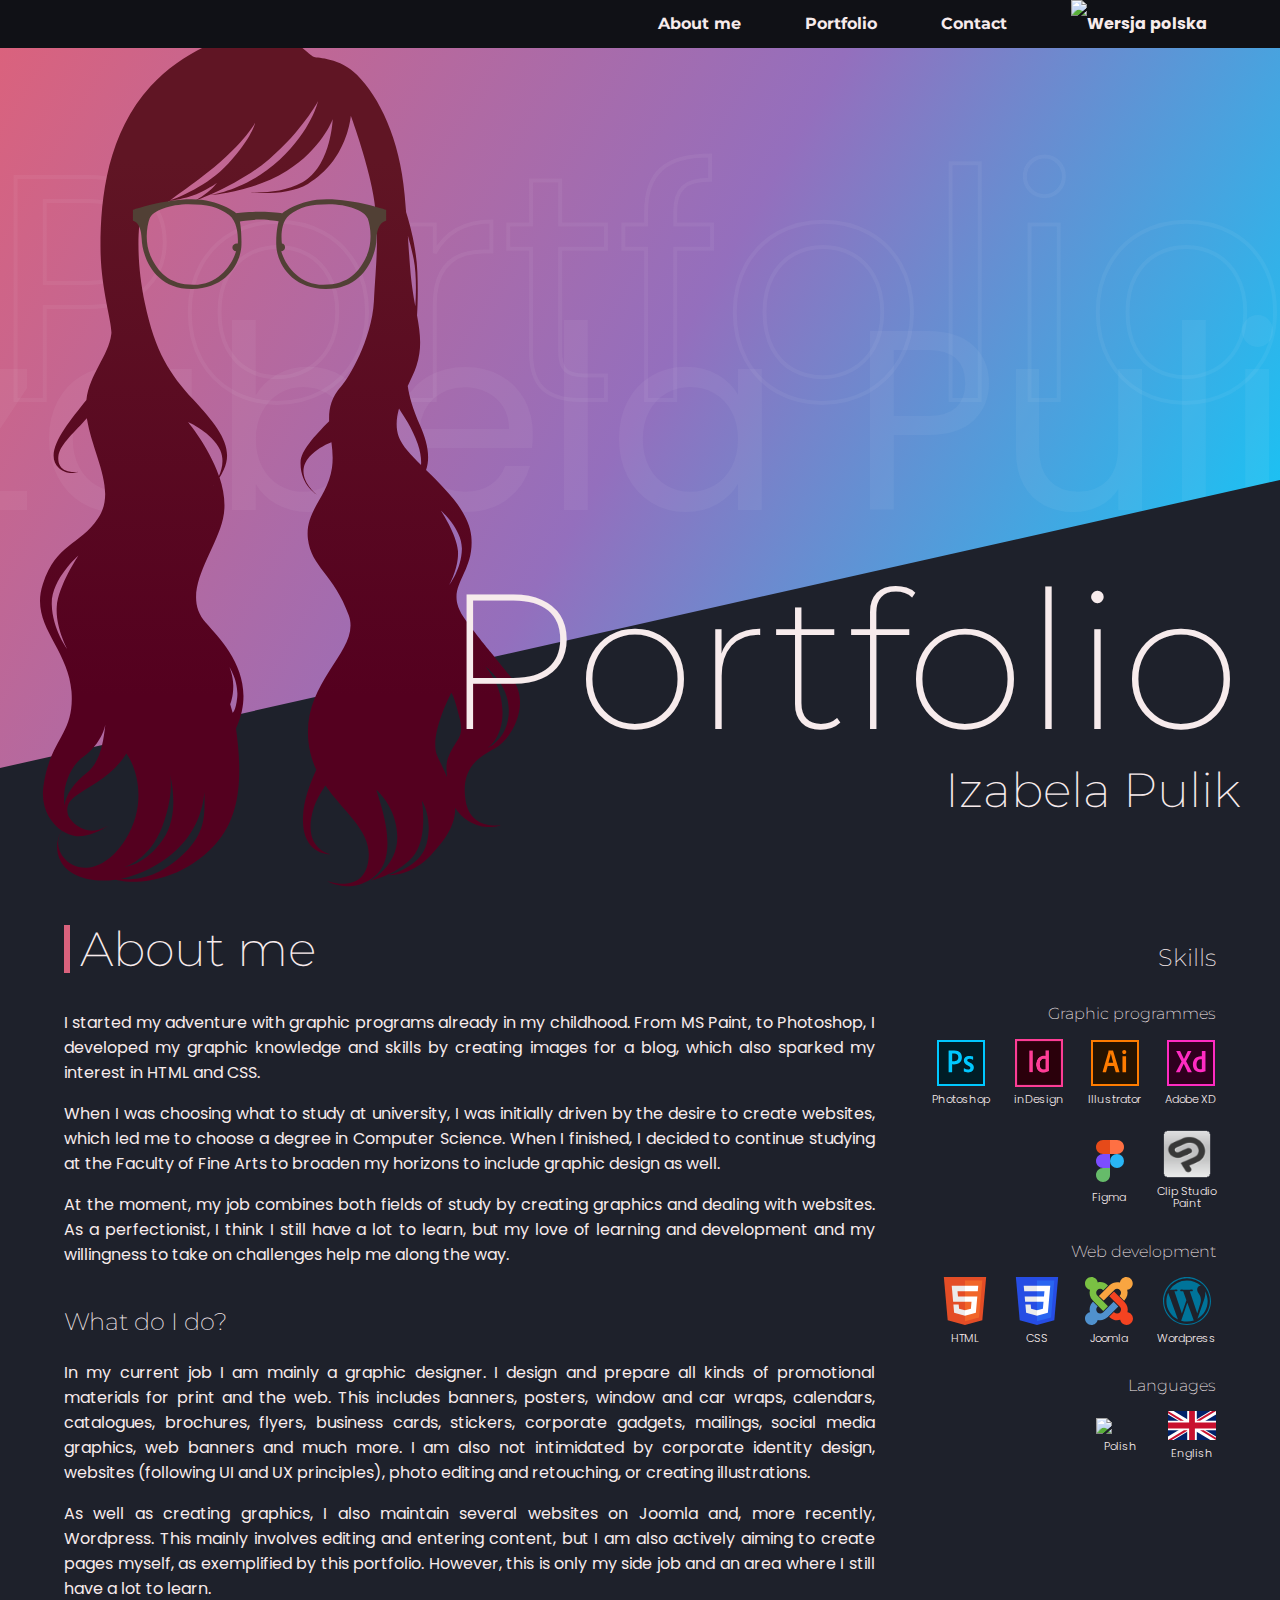
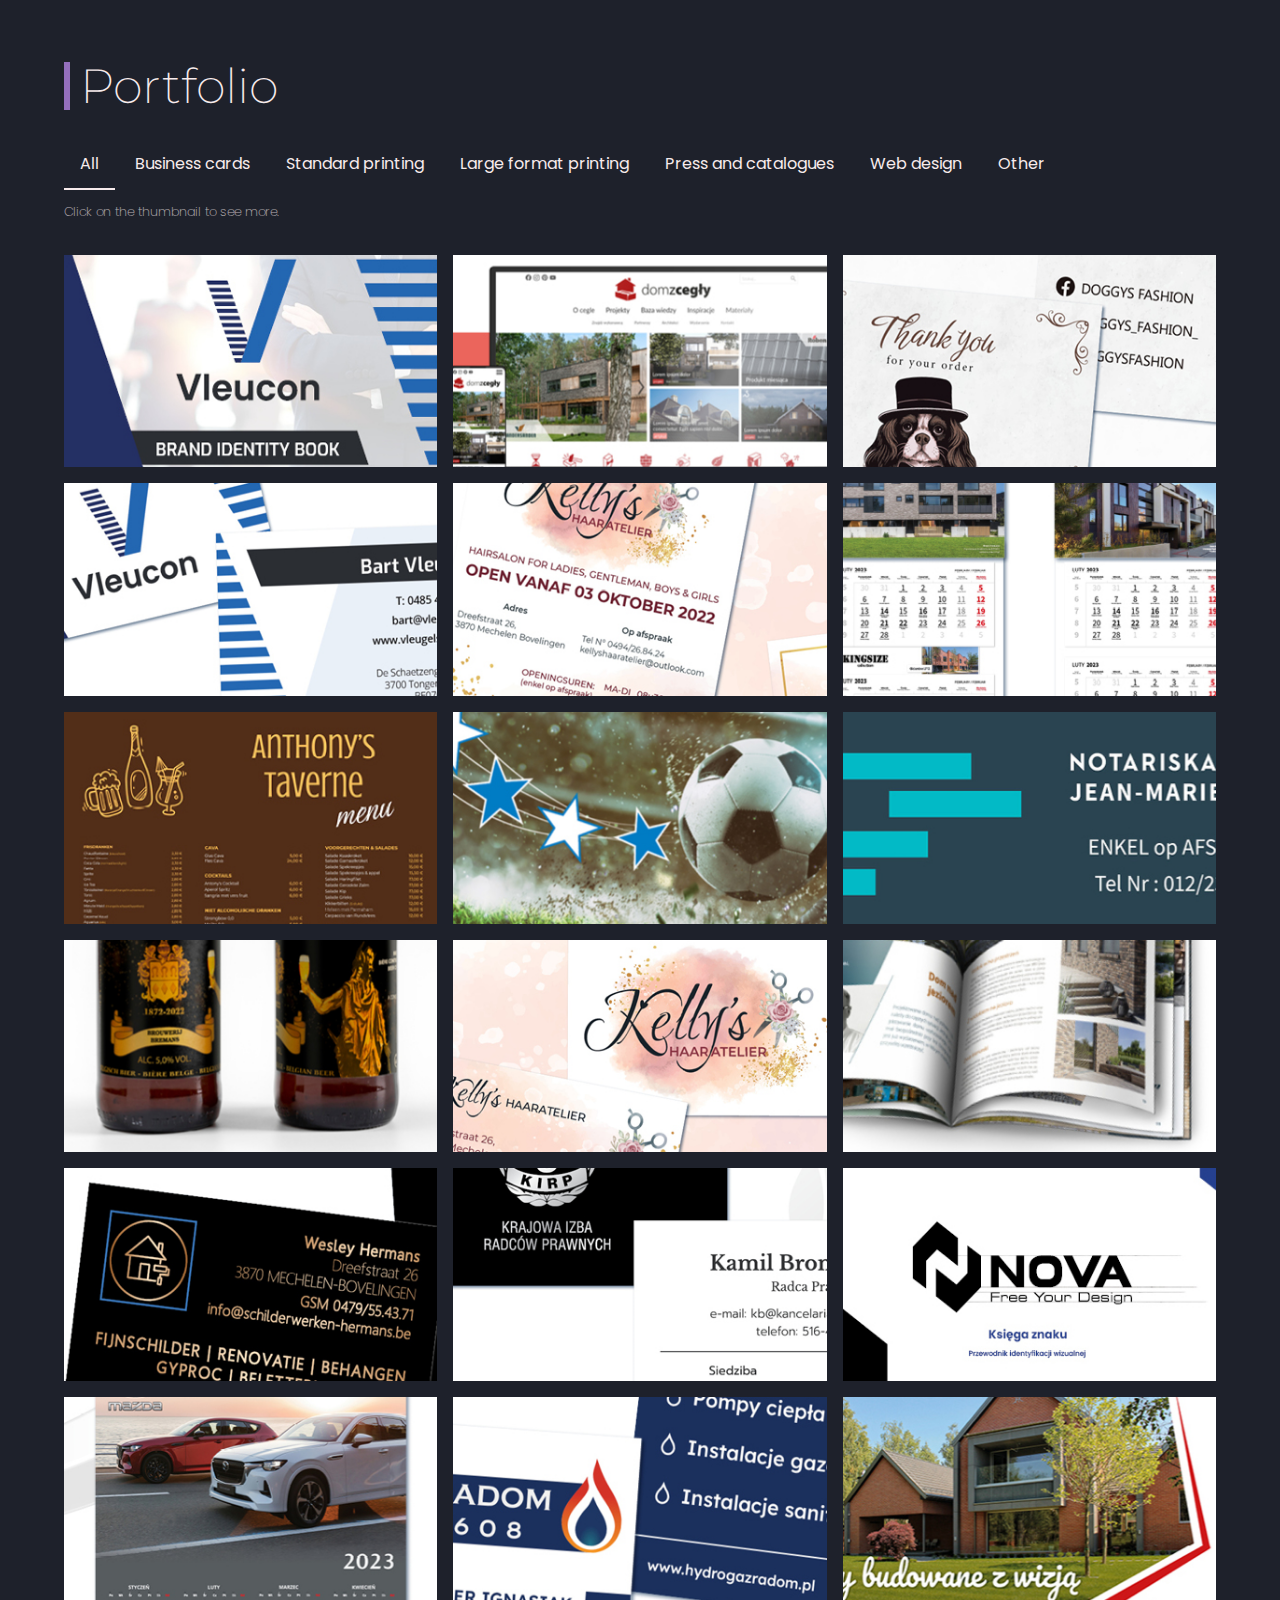
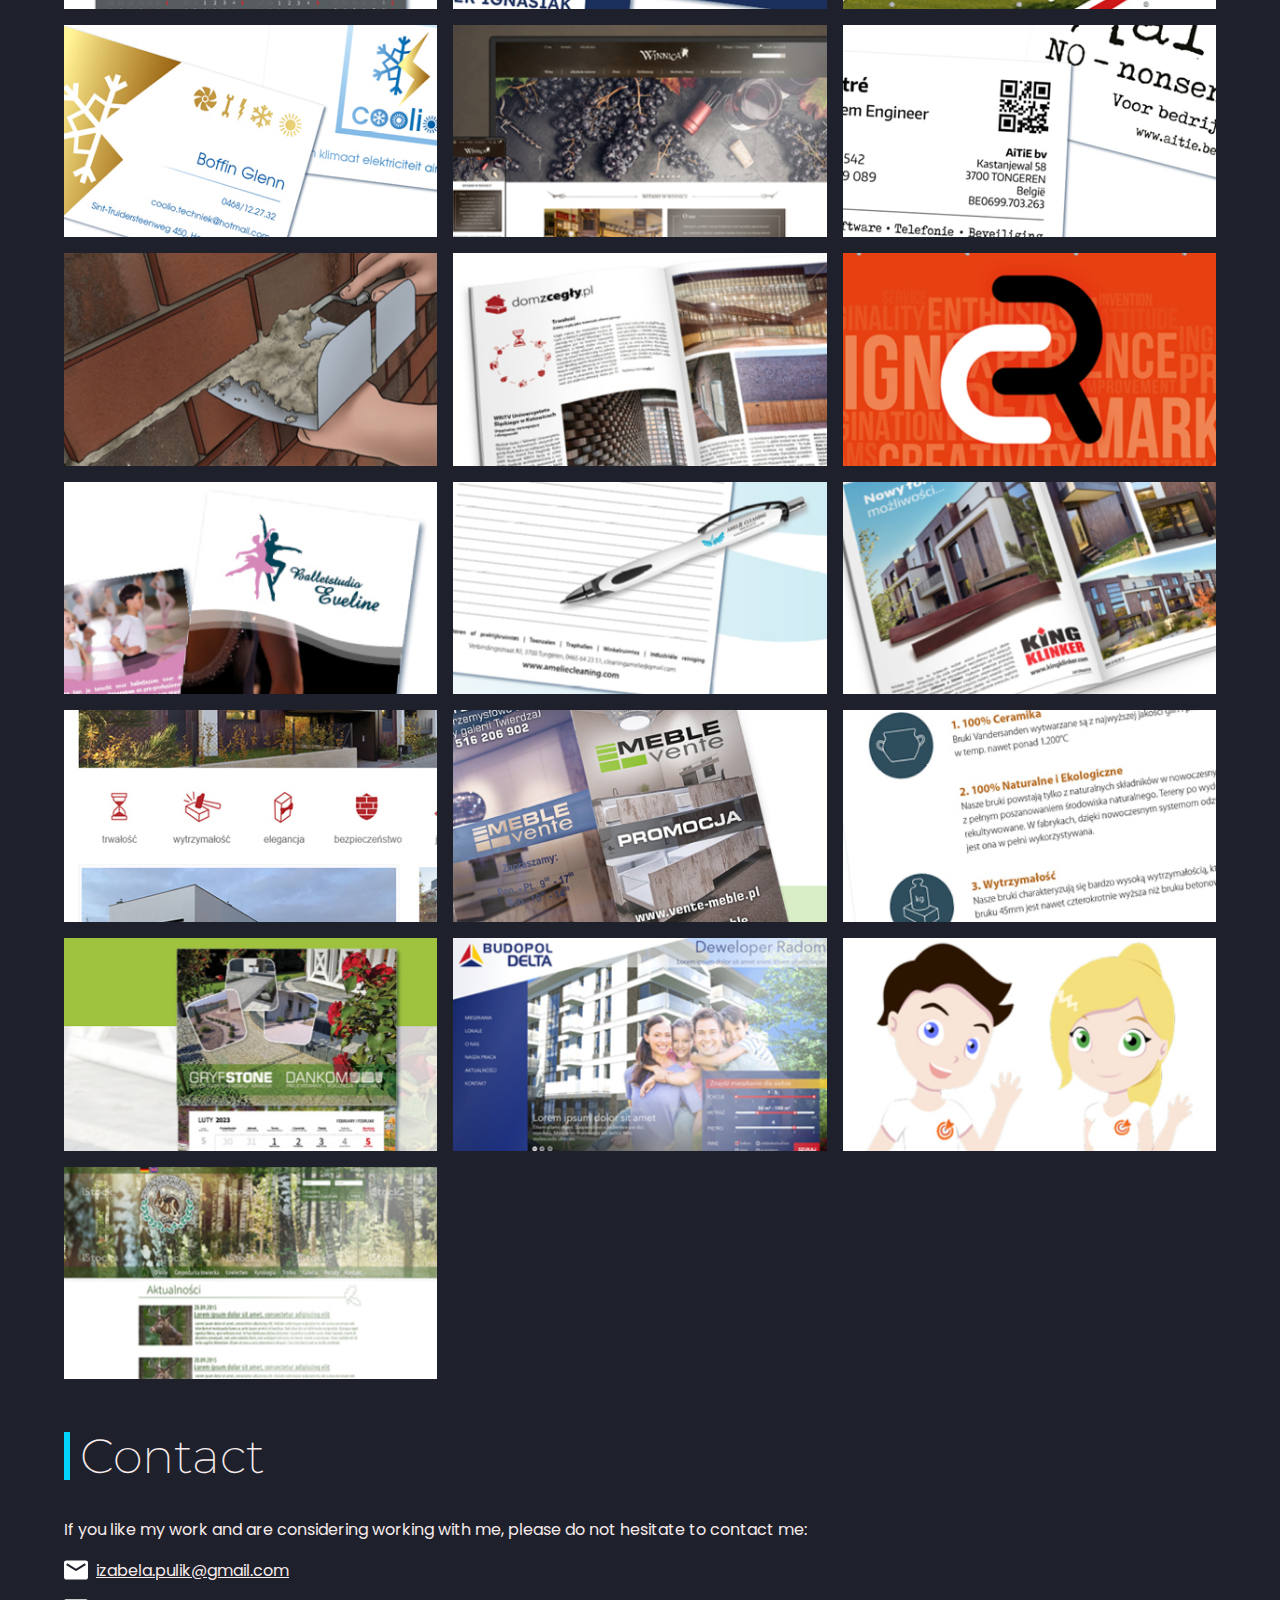
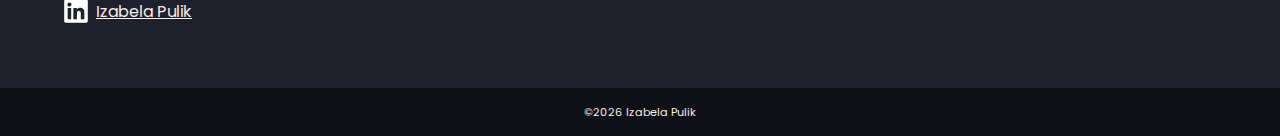
==== en.html @ dbdbc951 "Add files via upload" ====
<!DOCTYPE html>
<html lang="en">

<head>
  <meta charset="UTF-8">
  <meta http-equiv="X-UA-Compatible" content="IE=edge">
  <meta name="viewport" content="width=device-width, initial-scale=1.0">
  <meta name="robots" content="noindex,nofollow">
  <meta name="author" content="Izabela Pulik">
  <title>Izabela Pulik - Portfolio</title>
  <link rel="stylesheet" href="style.css">
  <link rel="preconnect" href="https://fonts.googleapis.com">
  <link rel="preconnect" href="https://fonts.gstatic.com" crossorigin>
  <link
    href="https://fonts.googleapis.com/css2?family=Montserrat:wght@200;300;700&family=Poppins:wght@200;300;400;700&display=swap"
    rel="stylesheet">
  <link rel="stylesheet" href="lib/css/lightbox.css">
</head>

<body>
  <menu>
    <div class="nav">
      <ul>
        <li><a href="#omnie">About me</a></li>
        <li><a href="#portfolio">Portfolio</a></li>
        <li><a href="#kontakt">Contact</a></li>
        <li><a href="../"><img src="img/icon/pl.svg" alt="Wersja polska" title="Wersja polska"></a></li>
      </ul>
    </div>
    <div class="burger">
      <div class="bar"></div>
      <div class="bar"></div>
      <div class="bar"></div>
    </div>
  </menu>
  <header>
    <div class="bgText">
      <span class="hp">Portfolio</span>
      <span class="hi">Izabela Pulik</span>
    </div>
    <div class="diagonal"> </div>
    <div class="wrap">
      <img src="img/portrait.svg" alt="">
      <div class="title">
        <h1>Portfolio</h1>
        <h2>Izabela Pulik</h2>
      </div>
    </div>
  </header>
  <main class="wrap">
    <div class="omnie-flex" id="omnie">
      <section>
        <h2>About me</h2>
        <p>I started my adventure with graphic programs already in my childhood. From MS Paint, to Photoshop, I
          developed my graphic knowledge and skills by creating images for a blog, which also sparked my interest in
          HTML and CSS.</p>
        <p>When I was choosing what to study at university, I was initially driven by the desire to create websites,
          which led me to choose a degree in Computer Science. When I finished, I decided to continue studying at the
          Faculty of Fine Arts to broaden my horizons to include graphic design as well.</p>
        <p>At the moment, my job combines both fields of study by creating graphics and dealing with websites. As a
          perfectionist, I think I still have a lot to learn, but my love of learning and development and my willingness
          to take on challenges help me along the way.</p>
        <h3>What do I do?</h3>
        <p>In my current job I am mainly a graphic designer. I design and prepare all kinds of promotional materials for
          print and the web. This includes banners, posters, window and car wraps, calendars, catalogues, brochures,
          flyers, business cards, stickers, corporate gadgets, mailings, social media graphics, web banners and much
          more. I am also not intimidated by corporate identity design, websites (following UI and UX principles), photo
          editing and retouching, or creating illustrations.
        </p>
        <p>
          As well as creating graphics, I also maintain several websites on Joomla and, more recently, Wordpress. This
          mainly involves editing and entering content, but I am also actively aiming to create pages
          myself, as exemplified by this portfolio. However, this is only my side job and an area where I still have a
          lot to learn.
        </p>
      </section>
      <aside>
        <h3>Skills</h3>
        <h4>Graphic programmes</h4>
        <div class="skills">
          <div class="icon"><img src="img/icon/photoshop.svg" alt=" "><span>Photoshop</span></div>
          <div class="icon"><img src="img/icon/indesign.svg" alt=" "><span>inDesign</span></div>
          <div class="icon"><img src="img/icon/illustrator.svg" alt=" "><span>Illustrator</span></div>
          <div class="icon"><img src="img/icon/xd.svg" alt=" "><span>Adobe XD</span></div>
          <div class="icon"><img src="img/icon/figma.svg" alt=" "><span>Figma</span></div>
          <div class="icon"><img src="img/icon/csp.png" alt=" "><span>Clip Studio<br>Paint</span></div>
        </div>
        <h4>Web development</h4>
        <div class="skills">
          <div class="icon"><img src="img/icon/html5.svg" alt=" "><span>HTML</span></div>
          <div class="icon"><img src="img/icon/css.svg" alt=" "><span>CSS</span></div>
          <div class="icon"><img src="img/icon/joomla.svg" alt=" "><span>Joomla</span></div>
          <div class="icon"><img src="img/icon/wordpress.svg" alt=" "><span>Wordpress</span></div>
        </div>
        <h4>Languages</h4>
        <div class="skills">
          <div class="icon"><img src="img/icon/pl.svg" alt=" "><span>Polish</span></div>
          <div class="icon"><img src="img/icon/eng.svg" alt=" "><span>English</span></div>
        </div>
      </aside>

    </div>
    <div class="portfolio" id="portfolio">
      <h2>Portfolio</h2>
      <div class="gallery-filter">
        <button class="filter-item active" data-filter="all"> All</button>
        <button class="filter-item" data-filter="wizytowki"> Business cards</button>
        <button class="filter-item" data-filter="drukm"> Standard printing</button>
        <button class="filter-item" data-filter="drukw"> Large format printing</button>
        <button class="filter-item" data-filter="prasa"> Press and catalogues</button>
        <button class="filter-item" data-filter="www"> Web design</button>
        <button class="filter-item" data-filter="inne"> Other</button>
      </div>
      <p><small>Click on the thumbnail to see more.</small></p>
      <noscript><br>Your browser does not support JavaScript :( Enable it, or use a different browser to see my
        works.</noscript>
      <div class="gridgallery">
        <div class="gallery-item inne">
          <a href="img/portfolio-ksiega-znaku-vleucon.jpg" data-lightbox="portfolio"
            data-title="Brand identity book of the Belgian company Vleucon, dedicated to the improvement and optimisation of business processes (year: 2023)"><img
              src="img/min/portfolio-ksiega-znaku-vleucon.jpg"
              alt="Brand identity book of the Belgian company Vleucon, dedicated to the improvement and optimisation of business processes"></a>
        </div>
        <div class="gallery-item www">
          <a href="img/portfolio-strona-www-domzcegly.jpg" data-lightbox="portfolio"
            data-title="domzcegly.pl website design (year: 2023)"><img src="img/min/portfolio-strona-www-domzcegly.jpg"
              alt="domzcegly.pl website design"></a>
        </div>
        <div class="gallery-item drukm">
          <a href="img/portfolio-karta-doggysfashion.jpg" data-lightbox="portfolio"
            data-title="A thank you card for your purchase from a Belgian dog gadget shop(year: 2023)"><img
              src="img/min/portfolio-karta-doggysfashion.jpg"
              alt="A thank you card for your purchase from a Belgian dog gadget shop"></a>
        </div>
        <div class="gallery-item wizytowki">
          <a href="img/portfolio-wizytowki-vleucon.jpg" data-lightbox="portfolio"
            data-title="Logo and business card design for Vleucon, a Belgian company dedicated to the improvement and optimisation of business processes(year: 2023)"><img
              src="img/min/portfolio-wizytowki-vleucon.jpg"
              alt="Logo and business card design for Vleucon, a Belgian company dedicated to the improvement and optimisation of business processes"></a>
        </div>
        <div class="gallery-item drukm">
          <a href="img/portfolio-ulotka-karta-kelly.jpg" data-lightbox="portfolio"
            data-title="Flyer and gift card for Belgian hair salon Kelly's Haaratelier (year: 2022)"><img
              src="img/min/portfolio-ulotka-karta-kelly.jpg"
              alt="Flyer and gift card for Belgian hair salon Kelly's Haaratelier"></a>
        </div>
        <div class="gallery-item inne">
          <a href="img/portfolio-kalendarze-king-klinker.jpg" data-lightbox="portfolio"
            data-title="Three-part calendars for King Klinker (years: 2017, 2019, 2020, 2022)"><img
              src="img/min/portfolio-kalendarze-king-klinker.jpg" alt="Three-part calendars for King Klinker"></a>
        </div>
        <div class="gallery-item drukm">
          <a href="img/portfolio-menu-anthonys-tavern.jpg" data-lightbox="portfolio"
            data-title="Menu poster of Belgian brasserie-style restaurant Anthony's Tavern (year: 2022)"><img
              src="img/min/portfolio-menu-anthonys-tavern.jpg"
              alt="Menu poster of Belgian brasserie-style restaurant Anthony's Tavern"></a>
        </div>
        <div class="gallery-item drukw">
          <a href="img/portfolio-baner-ksk-tongeren.jpg" data-lightbox="portfolio"
            data-title="Eyelet banner for Belgian sports club KSK Tongeren (year: 2022)"><img
              src="img/min/portfolio-baner-ksk-tongeren.jpg"
              alt="Eyelet banner for Belgian sports club KSK Tongeren"></a>
        </div>
        <div class="gallery-item drukw">
          <a href="img/portfolio-baner-notariskantoor.jpg" data-lightbox="portfolio"
            data-title="Eyelet banner and plaque for Belgian notary (year: 2022)"><img
              src="img/min/portfolio-baner-notariskantoor.jpg" alt="Eyelet banner and plaque for Belgian notary"></a>
        </div>
        <div class="gallery-item inne">
          <a href="img/portfolio-piwo-bremans.jpg" data-lightbox="portfolio"
            data-title="Beer labels to mark the 150th anniversary of Belgian liquor shop Brouwerij Bremans (year: 2022)"><img
              src="img/min/portfolio-piwo-bremans.jpg"
              alt="Beer labels to mark the 150th anniversary of Belgian liquor shop Brouwerij Bremans"></a>
        </div>
        <div class="gallery-item wizytowki">
          <a href="img/portfolio-wizytowki-logo-kelly.jpg" data-lightbox="portfolio"
            data-title="Logo and business card design for Belgian hair salon Kelly's Haaratelier (year: 2022)"><img
              src="img/min/portfolio-wizytowki-logo-kelly.jpg"
              alt="Logo and business card design for Belgian hair salon Kelly's Haaratelier"></a>
        </div>
        <div class="gallery-item prasa">
          <a href="img/portfolio-katalogi-vandersanden.jpg" data-lightbox="portfolio"
            data-title="Catalogues with products and inspiration from brick and paving manufacturer Vandersanden (years: 2019-2022)"><img
              src="img/min/portfolio-katalogi-vandersanden.jpg"
              alt="Catalogues with products and inspiration from brick and paving manufacturer Vandersanden"></a>
        </div>
        <div class="gallery-item wizytowki">
          <a href="img/portfolio-wizytowki-schildenwerken-hermans.jpg" data-lightbox="portfolio"
            data-title="Business cards for the renovation company Schilderwerken Hermans (year: 2022)"><img
              src="img/min/portfolio-wizytowki-schildenwerken-hermans.jpg"
              alt="Business cards for the renovation company Schilderwerken Hermans"></a>
        </div>
        <div class="gallery-item wizytowki">
          <a href="img/portfolio-wizytowki-broniszewski.jpg" data-lightbox="portfolio"
            data-title="Business cards for a legal adviser (year: 2022)"><img
              src="img/min/portfolio-wizytowki-broniszewski.jpg" alt="Business cards for a legal adviser"></a>
        </div>
        <div class="gallery-item inne">
          <a href="img/portfolio-ksiega-znaku-nova.jpg" data-lightbox="portfolio"
            data-title="Nova's corporate identity book (year: 2022)"><img src="img/min/portfolio-ksiega-znaku-nova.jpg"
              alt="Nova's corporate identity book"></a>
        </div>
        <div class="gallery-item inne">
          <a href="img/portfolio-kalendarze-mazda.jpg" data-lightbox="portfolio"
            data-title="Slatted calendars for Mazda car showroom (years: 2020-2022)"><img
              src="img/min/portfolio-kalendarze-mazda.jpg" alt="Slatted calendars for Mazda car showroom"></a>
        </div>
        <div class="gallery-item wizytowki">
          <a href="img/portfolio-wizytowki-hydrogaz.jpg" data-lightbox="portfolio"
            data-title="Business cards for Hydrogaz Radom, a company offering plumbing services (year: 2021)"><img
              src="img/min/portfolio-wizytowki-hydrogaz.jpg"
              alt="Business cards for Hydrogaz Radom, a company offering plumbing services"></a>
        </div>
        <div class="gallery-item drukw">
          <a href="img/portfolio-banery-tomstyl.jpg" data-lightbox="portfolio"
            data-title="Eyelet banners for property developer Tom Styl (year: 2021)"><img
              src="img/min/portfolio-banery-tomstyl.jpg" alt="Eyelet banners for property developer Tom Styl"></a>
        </div>
        <div class="gallery-item wizytowki">
          <a href="img/portfolio-wizytowki-coolio.jpg" data-lightbox="portfolio"
            data-title="Business cards of Coolio, the Belgian air conditioning and electrical company (year: 2021)"><img
              src="img/min/portfolio-wizytowki-coolio.jpg"
              alt="Business cards of Coolio, the Belgian air conditioning and electrical company"></a>
        </div>
        <div class="gallery-item www">
          <a href="img/portfolio-strona-www-winnica.jpg" data-lightbox="portfolio"
            data-title="Website design for wine shop Winnica (year: 2021)"><img
              src="img/min/portfolio-strona-www-winnica.jpg" alt="Website design for wine shop Winnica"></a>
        </div>
        <div class="gallery-item wizytowki">
          <a href="img/portfolio-wizytowki-aitie.jpg" data-lightbox="portfolio"
            data-title="Business cards for Belgian IT company Aitie (year: 2021)"><img
              src="img/min/portfolio-wizytowki-aitie.jpg" alt="Business cards for Belgian IT company Aitie"></a>
        </div>
        <div class="gallery-item inne">
          <a href="img/portfolio-ilustracje-king-klinker.jpg" data-lightbox="portfolio"
            data-title="Illustrations based on instructional video for King Klinker clinker tile installation instructions (year: 2020)"><img
              src="img/min/portfolio-ilustracje-king-klinker.jpg"
              alt="Illustrations based on instructional video for King Klinker clinker tile installation instructions"></a>
        </div>
        <div class="gallery-item prasa">
          <a href="img/portfolio-prasa-domzcegly.jpg" data-lightbox="portfolio"
            data-title="Sponsored press articles domzcegly.co.uk for the SARP interdepartmental newsletter (year: 2020)"><img
              src="img/min/portfolio-prasa-domzcegly.jpg"
              alt="Sponsored press articles domzcegly.co.uk for the SARP interdepartmental newsletter"></a>
        </div>
        <div class="gallery-item drukw">
          <a href="img/portfolio-baner-runeceracon.jpg" data-lightbox="portfolio"
            data-title="Eyelet banner for marketing company Rune Ceracon (year: 2020)"><img
              src="img/min/portfolio-baner-runeceracon.jpg" alt="Eyelet banner for marketing company Rune Ceracon"></a>
        </div>
        <div class="gallery-item drukm">
          <a href="img/portfolio-platak-ulotka-balletstudio-eveline.jpg" data-lightbox="portfolio"
            data-title="Poster and flyer for Belgian ballet school Balletstudio Eveline (year: 2020)"><img
              src="img/min/portfolio-platak-ulotka-balletstudio-eveline.jpg"
              alt="Poster and flyer for Belgian ballet school Balletstudio Eveline"></a>
        </div>
        <div class="gallery-item inne">
          <a href="img/portfolio-notatnik-amelie.jpg" data-lightbox="portfolio"
            data-title="Corporate office block and pen with the logo of the Belgian cleaning company Amelie Cleaning (year: 2020)"><img
              src="img/min/portfolio-notatnik-amelie.jpg"
              alt="Corporate office block and pen with the logo of the Belgian cleaning company Amelie Cleaning"></a>
        </div>
        <div class="gallery-item prasa">
          <a href="img/portfolio-reklamy-king-klinker.jpg" data-lightbox="portfolio"
            data-title="Two-page King Klinker press adverts for the SARP interdepartmental association newsletter (year: 2019)"><img
              src="img/min/portfolio-reklamy-king-klinker.jpg"
              alt="Two-page King Klinker press adverts for the SARP interdepartmental association newsletter"></a>
        </div>
        <div class="gallery-item inne">
          <a href="img/portfolio-ikony-domzcegly.jpg" data-lightbox="portfolio"
            data-title="Icons showing the advantages of a brick façade at domzcegly.pl (year: 2019)"><img
              src="img/min/portfolio-ikony-domzcegly.jpg"
              alt="Icons showing the advantages of a brick façade at domzcegly.pl"></a>
        </div>
        <div class="gallery-item drukm">
          <a href="img/portfolio-ulotka-vente-meble.jpg" data-lightbox="portfolio"
            data-title="Folding leaflet for the furniture showroom Vente Meble"><img
              src="img/min/portfolio-ulotka-vente-meble.jpg"
              alt="Folding leaflet for the furniture showroom Vente Meble (year: 2019)"></a>
        </div>
        <div class="gallery-item inne">
          <a href="img/portfolio-ikony-vandersanden.jpg" data-lightbox="portfolio"
            data-title="Icons showing the advantages of Vandersanden ceramic paving (year: 2019)"><img
              src="img/min/portfolio-ikony-vandersanden.jpg"
              alt="Icons showing the advantages of Vandersanden ceramic paving"></a>
        </div>
        <div class="gallery-item inne">
          <a href="img/portfolio-kalendarz-gryfstone.jpg" data-lightbox="portfolio"
            data-title="Gryfstone/Dankom tri-fold calendar (year: 2018)"><img
              src="img/min/portfolio-kalendarz-gryfstone.jpg" alt="Gryfstone/Dankom tri-fold calendar"></a>
        </div>
        <div class="gallery-item www">
          <a href="img/portfolio-strona-www-budopol-delta.jpg" data-lightbox="portfolio"
            data-title="Website design for developer Budopol Delta (year: 2015)"><img
              src="img/min/portfolio-strona-www-budopol-delta.jpg" alt="Website design for developer Budopol Delta"></a>
        </div>
        <div class="gallery-item inne">
          <a href="img/portfolio-ilustracje-pawelec.jpg" data-lightbox="portfolio"
            data-title="A pair of the company's mascot characters and illustrations for social media (year: 2015)"><img
              src="img/min/portfolio-ilustracje-pawelec.jpg"
              alt="A pair of the company's mascot characters and illustrations for social media"></a>
        </div>
        <div class="gallery-item www">
          <a href="img/portfolio-strona-www-kolo-lowieckie.jpg" data-lightbox="portfolio"
            data-title="Design of the website of the Radom hunting club Szarak (year: 2015)"><img
              src="img/min/portfolio-strona-www-kolo-lowieckie.jpg"
              alt="Design of the website of the Radom hunting club Szarak"></a>
        </div>
      </div>
    </div>
    <div id="kontakt">
      <h2>Contact</h2>
      <p>
        If you like my work and are considering working with me, please do not hesitate to contact me:
      </p>
      <div>
        <p class="contact-link">
          <svg version="1.1" id="Layer_1" xmlns="http://www.w3.org/2000/svg" xmlns:xlink="http://www.w3.org/1999/xlink"
            x="0px" y="0px" width="24px" height="24px" viewBox="0 0 24 24" enable-background="new 0 0 24 24"
            xml:space="preserve">
            <path fill="#FFFFFF" d="M2.417,21.583c-0.658,0-1.223-0.234-1.691-0.703c-0.47-0.469-0.704-1.033-0.704-1.691V4.813
	c0-0.659,0.234-1.224,0.704-1.691c0.468-0.471,1.033-0.705,1.691-0.705h19.167c0.658,0,1.223,0.234,1.691,0.705
	c0.469,0.468,0.703,1.033,0.703,1.691v14.375c0,0.658-0.234,1.223-0.703,1.691s-1.033,0.703-1.691,0.703H2.417z M12,12.99
	c0.101,0,0.205-0.017,0.314-0.047c0.109-0.028,0.214-0.075,0.315-0.135l8.474-5.3c0.16-0.101,0.281-0.225,0.361-0.375
	c0.078-0.15,0.119-0.315,0.119-0.494c0-0.4-0.17-0.699-0.51-0.898c-0.34-0.2-0.689-0.189-1.049,0.029L12,10.802L3.974,5.771
	C3.615,5.552,3.266,5.546,2.925,5.755C2.586,5.966,2.417,6.261,2.417,6.64c0,0.199,0.04,0.375,0.119,0.524
	c0.08,0.15,0.2,0.264,0.361,0.344l8.474,5.3c0.1,0.06,0.206,0.106,0.314,0.135C11.795,12.973,11.899,12.99,12,12.99z" />
          </svg>
          <a href="mailto:izabela.pulik@gmail.com">izabela.pulik@gmail.com</a></p>
        <p class="contact-link">
          <svg version="1.1" id="Layer_1" xmlns="http://www.w3.org/2000/svg" xmlns:xlink="http://www.w3.org/1999/xlink"
            x="0px" y="0px" width="24px" height="24px" viewBox="0 0 24 24" enable-background="new 0 0 24 24"
            xml:space="preserve">
            <path fill-rule="evenodd" clip-rule="evenodd" fill="#FFFFFF" d="M11.999,23.794c-3.358,0-6.715-0.001-10.071,0.001
       c-0.653,0-1.146-0.276-1.491-0.821c-0.172-0.275-0.242-0.58-0.242-0.903C0.197,16.631,0.197,11.191,0.197,5.75
       c0-1.273,0.006-2.547-0.002-3.821c-0.006-0.853,0.594-1.532,1.32-1.683C1.649,0.219,1.792,0.21,1.93,0.21
       c6.721-0.002,13.442,0.002,20.164-0.006c0.922-0.001,1.713,0.767,1.712,1.728c-0.007,6.714-0.006,13.428,0,20.142
       c0,0.832-0.584,1.531-1.321,1.682c-0.156,0.031-0.321,0.037-0.481,0.037C18.668,23.795,15.333,23.794,11.999,23.794z M12.919,20.309
       c0-0.096,0-0.183,0-0.27c0-1.634-0.003-3.269,0.002-4.903c0.001-0.412,0.019-0.823,0.042-1.233c0.02-0.362,0.109-0.71,0.261-1.04
       c0.21-0.453,0.552-0.75,1.032-0.897c0.316-0.097,0.638-0.101,0.961-0.083c0.6,0.034,1.052,0.307,1.299,0.868
       c0.077,0.172,0.128,0.358,0.173,0.543c0.097,0.388,0.101,0.786,0.101,1.183c0.001,1.847,0,3.695,0.001,5.542
       c0,0.1,0.011,0.2,0.019,0.333c0.41,0.001,0.798,0.001,1.186,0.001c0.391,0,0.78,0.005,1.17-0.001
       c0.386-0.006,0.773,0.031,1.175-0.026c0-0.102,0-0.181,0-0.262c0-0.685,0.007-1.369-0.001-2.053c-0.02-1.707,0.061-3.415-0.043-5.12
       c-0.042-0.708-0.17-1.399-0.448-2.056c-0.328-0.777-0.855-1.372-1.637-1.709c-0.886-0.383-1.822-0.475-2.764-0.344
       c-1.104,0.156-1.971,0.731-2.584,1.67c-0.019,0.028-0.041,0.055-0.076,0.103c-0.019-0.519,0.016-1.01-0.02-1.494
       c-0.254-0.055-3.224-0.044-3.391,0.011c0,3.746,0,7.495,0,11.239C9.577,20.368,12.7,20.368,12.919,20.309z M3.674,9.04
       c0,3.779,0,7.529,0,11.274c0.219,0.057,3.338,0.053,3.512,0C7.24,20.083,7.228,9.206,7.169,9.04C6.012,9.04,4.853,9.04,3.674,9.04z
        M5.429,7.513c1.047,0.039,2.05-0.862,2.06-2.034c0.01-1.121-0.941-2.06-2.035-2.065c-1.193-0.007-2.07,1.008-2.071,2.051
       C3.382,6.569,4.329,7.543,5.429,7.513z" />
          </svg> <a href="https://www.linkedin.com/in/izabela-pulik/" target="_blank">Izabela Pulik</a></p>
      </div>
    </div>
  </main>

  <footer>
    <p>©<span id="year">2023</span> Izabela Pulik</p>
  </footer>

  <script src="js/jquery-3.6.0.min.js"></script>
  <script src="js/script.js"></script>
  <script src="lib/js/lightbox.js"></script>
</body>

</html>
---- style.css ----
:root {
    --textColor: #F7EBEC;
    --bgColor: #1E212B;
}

* {
    margin: 0;
    padding: 0;
    box-sizing: border-box;
    font-size: 16px;
    font-family: Poppins, Arial, sans-serif;
    color: var(--textColor);
}

html {
    scroll-behavior: smooth;
    scroll-padding-top: 3rem;
}

body {
    background-color: var(--bgColor);
    overflow-x: hidden;
}

p {
    padding-block: .5rem;
    text-align: justify;
}

small {
    font-size: .8rem;
    font-weight: 200;
    opacity: .7;
}

h1, h2, h3, h4 {
    font-family: Montserrat, Arial, sans-serif;
    font-weight: 200;
}

h1 {    
    font-size: 12rem;
}

h2 {
    font-size: 3rem;
    margin: 3rem 0 1.5rem 0;
}

h3 {
    font-size: 1.5rem;
    margin: 2rem 0 1rem 0;
}

h4 {
    margin: 2rem 0 1rem 0;
}

@media (max-width: 900px) {
    h1 {
        font-size: 8rem;
    }
}

@media (max-width: 650px) {
    h1 {
        font-size: 20vw;
    }
    header h2 {
        font-size: 7vw;
    }
}

ul {
    list-style: none;
}

.wrap {
    max-width: 1200px;
    margin: auto;
    padding: 1.5rem;
}

/* MENU */

menu {
    background-color: #101116;
    width: 100%;
    position: fixed;
    top: 0;
    height: 3rem;
    z-index: 1;
    overflow-x: hidden;
}

.nav {
    max-width: 1200px;
    margin: 0 auto;
    transition: all 0.3s ease-in-out;
}

.nav ul {
    display: flex;
    flex-direction: row;
    justify-content: flex-end;
    background-color: #101116;
}

.nav li {
    height: 3rem;
    line-height: 3rem;
    border-bottom: solid 2px transparent;
}


.nav li:hover {
    background-color: #445;
    border-bottom: solid 2px var(--textColor);
    text-shadow: 0 0 10px #000;
    transition: all 0.4s;
}

.nav li.active {
    border-bottom: solid 2px var(--textColor);
}

.nav a {
    padding: 1rem 2rem;
    font-weight: bold;
    font-family: Montserrat, Arial, sans-serif;
    text-decoration: none;
    color: inherit;
}

.burger {
    display: none;
    cursor: pointer;
    position: absolute;
    right: 0;
    top: 0;
    bottom: 0;
    width: 3rem;
    height: 3rem;
}

.bar {
    height: 0.2rem;
    width: 2rem;
    background-color: var(--textColor);
    margin: 0.6rem;
    border-radius: 2px;
    transition: all 0.3s ease-in-out;
}

.nav--open {
    transform: translateX(0%) !important;
}

.burger--open .bar:nth-child(1) {
    transform: translatey(0.78rem) rotate(45deg);
}
.burger--open .bar:nth-child(2) {
    opacity: 0;
}
.burger--open .bar:nth-child(3) {
    transform: translatey(-0.78rem) rotate(-45deg);
}

@media (max-width: 650px) {
    .nav {
        position: fixed;
        top: 3rem;
        right: 0;
        background-color: var(--bgColor);
        transform: translateX(100%);
    }
    .nav ul {        
        flex-direction: column;
        align-items: right;
        background-color: #101116;
        box-shadow: 0 0 5px #000;
    }
    .burger {
        display: block;
    }
}


/* HEADER */

header {
    height: 80vh;
    margin: 3rem 0 5rem 0;
    position: relative;
    background: linear-gradient(120deg, rgba(218, 98, 125, 1) 0%, rgba(148, 111, 189, 1) 50%, rgba(0, 212, 255, 1) 100%);
}

.diagonal {
    position: absolute;
    left: 0;
    right: 0;
    bottom: 0;
    height: 80vh;
    background-color: var(--bgColor);
    /* transform: translateY(50%) skewY(-10deg); */
    clip-path: polygon(100% 60%, 0% 100%, 100% 100%);
}

header .wrap {
    position: relative;
}

.bgText {
    max-width: 100%;
    text-align: center;
    cursor: default;
    overflow-x: hidden;
}

span.hp {
    position: absolute;
    top: 0;
    left: 50%;
    transform: translateX(-50%);
    font-size: 20rem;
    color: rgba(255, 255, 255, .0);
    -webkit-text-stroke: 4px rgba(255, 255, 255, .05);
}

span.hi {
    position: absolute;
    top: 20vh;
    left: 50%;
    transform: translateX(-50%);
    font-size: 16rem;
    color: rgba(255, 255, 255, .05);
    white-space: nowrap;
}

@media (max-width: 900px) {
    span.hp {
        top: 8vh;
        font-size: 14rem;
    }
    span.hi {
        top: 25vh;
        font-size: 10rem;
    }
}

@media (max-width: 650px) {
    span.hp {
        display: none;
    }
    span.hi {
        display: none;
    }
}

header img {
    position: absolute;
    top: -1rem;
    left: 0;
    width: 40%;
}

@media (max-width: 1200px) {
    header img {
        width: auto;
        height: 100vh;
    }
}

@media (max-width: 650px) {
    header img {
        width: 100%;
        height: auto;
    }
}

div.title h2 {
    margin-top: -1rem;
}

header .title {
    position: absolute;
    right: 0;
    top: 55vh;
    text-align: right;
}

/* MAIN */

main {
    position: relative;
}

main h2 {
    padding-left: 1rem;
}

main h2::before {
    display: block;
    content: "";
    position: absolute;
    height: 3rem;
    width: 6px;
    background-color: rgb(218, 98, 125);
    transform: translate(-1rem, 5px);
}

#portfolio h2::before {
    background-color: rgb(148, 111, 189);
}

#kontakt h2::before {
    background-color: rgb(0, 212, 255);
}

/*o mnie*/

.omnie-flex {
    display: flex;
    gap: 2rem;
    align-items: baseline;
    justify-content: space-between;
}

.omnie-flex section {
    width: 100%;
}

/*umiejetnosci*/

aside>* {
    text-align: right;
}

.skills {
    display: flex;
    flex-wrap: wrap;
    justify-content: flex-end;
    gap: 1.5rem;
}

.skills .icon {
    display: flex;
    flex-direction: column;
    justify-content: center;
    align-items: center;
    text-align: center;
    gap: .4rem;
}

.skills .icon img {
    width: 48px;
}

.skills .icon span {
    font-weight: 300;
    font-size: .7rem;
    line-height: .8rem;
}

@media (max-width: 1000px) {
    .omnie-flex {
    flex-direction: column;
    }
    #omnie>*{
        width: 100%;
    }
    aside>* {
        text-align: center;
    }
    .skills {
        justify-content: center;
    }
}

/* PORTFOLIO */

@media (max-width: 650px) {
    .gallery-filter {
        text-align: center;
    }
}

.gallery-item.hide {    
  display: none;
}

.gallery-item.show {
    display: block;
  }

.filter-item {
    border: none;
    outline: none;
    padding: 12px 16px;
    background-color: var(--bgColor);
    cursor: pointer;
    border-bottom: solid 2px transparent;
  }

.filter-item:hover {
    background-color: #445;
    border-bottom: solid 2px var(--textColor);
    text-shadow: 0 0 10px #000;
    transition: all 0.4s;
  }

.filter-item.active {
    border-bottom: solid 2px var(--textColor);
  }

.gridgallery {
    display: grid;
    grid-template-columns: repeat(auto-fit, minmax(280px,1fr));
    grid-gap: 1rem;
    row-gap: 1rem;
    width: 100%;
    margin-block: 1.5rem;
}

.gridgallery {
    img {
        width: 100%;
    }
}

.gallery-item img {
        width: 100%;
        height: 100%;
     }

/*kontakt*/

#kontakt {
    margin-bottom: 2rem;
}

#kontakt>div {
    margin-bottom: 1rem;
}

.contact-link {
    display: flex;
    align-items: center;
    gap: .5rem;
}

/* FOOTER */

footer {
    width: 100%;
    line-height: 2rem;
    text-align: center;
    font-size: .7rem;
    background-color: #101116;
}

footer p, footer span {
    font-size: .7rem;
    text-align: center;
}
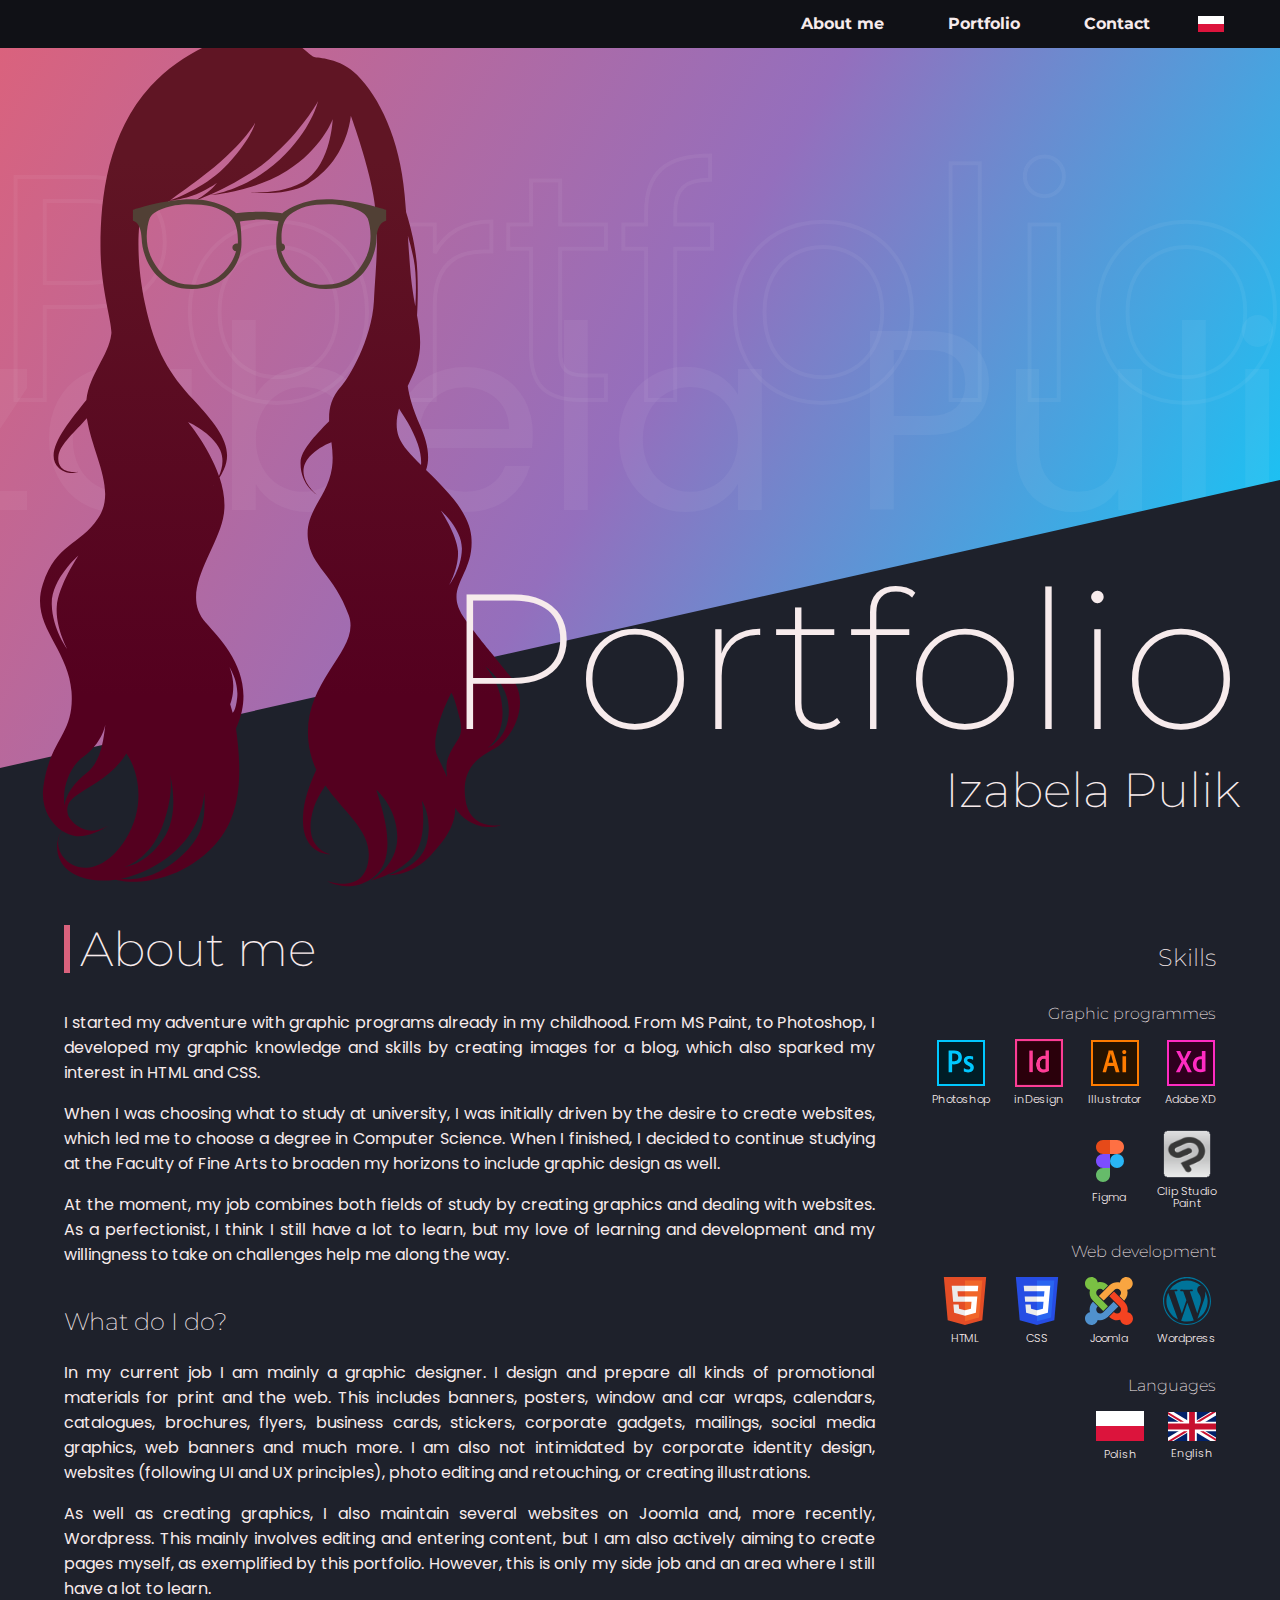
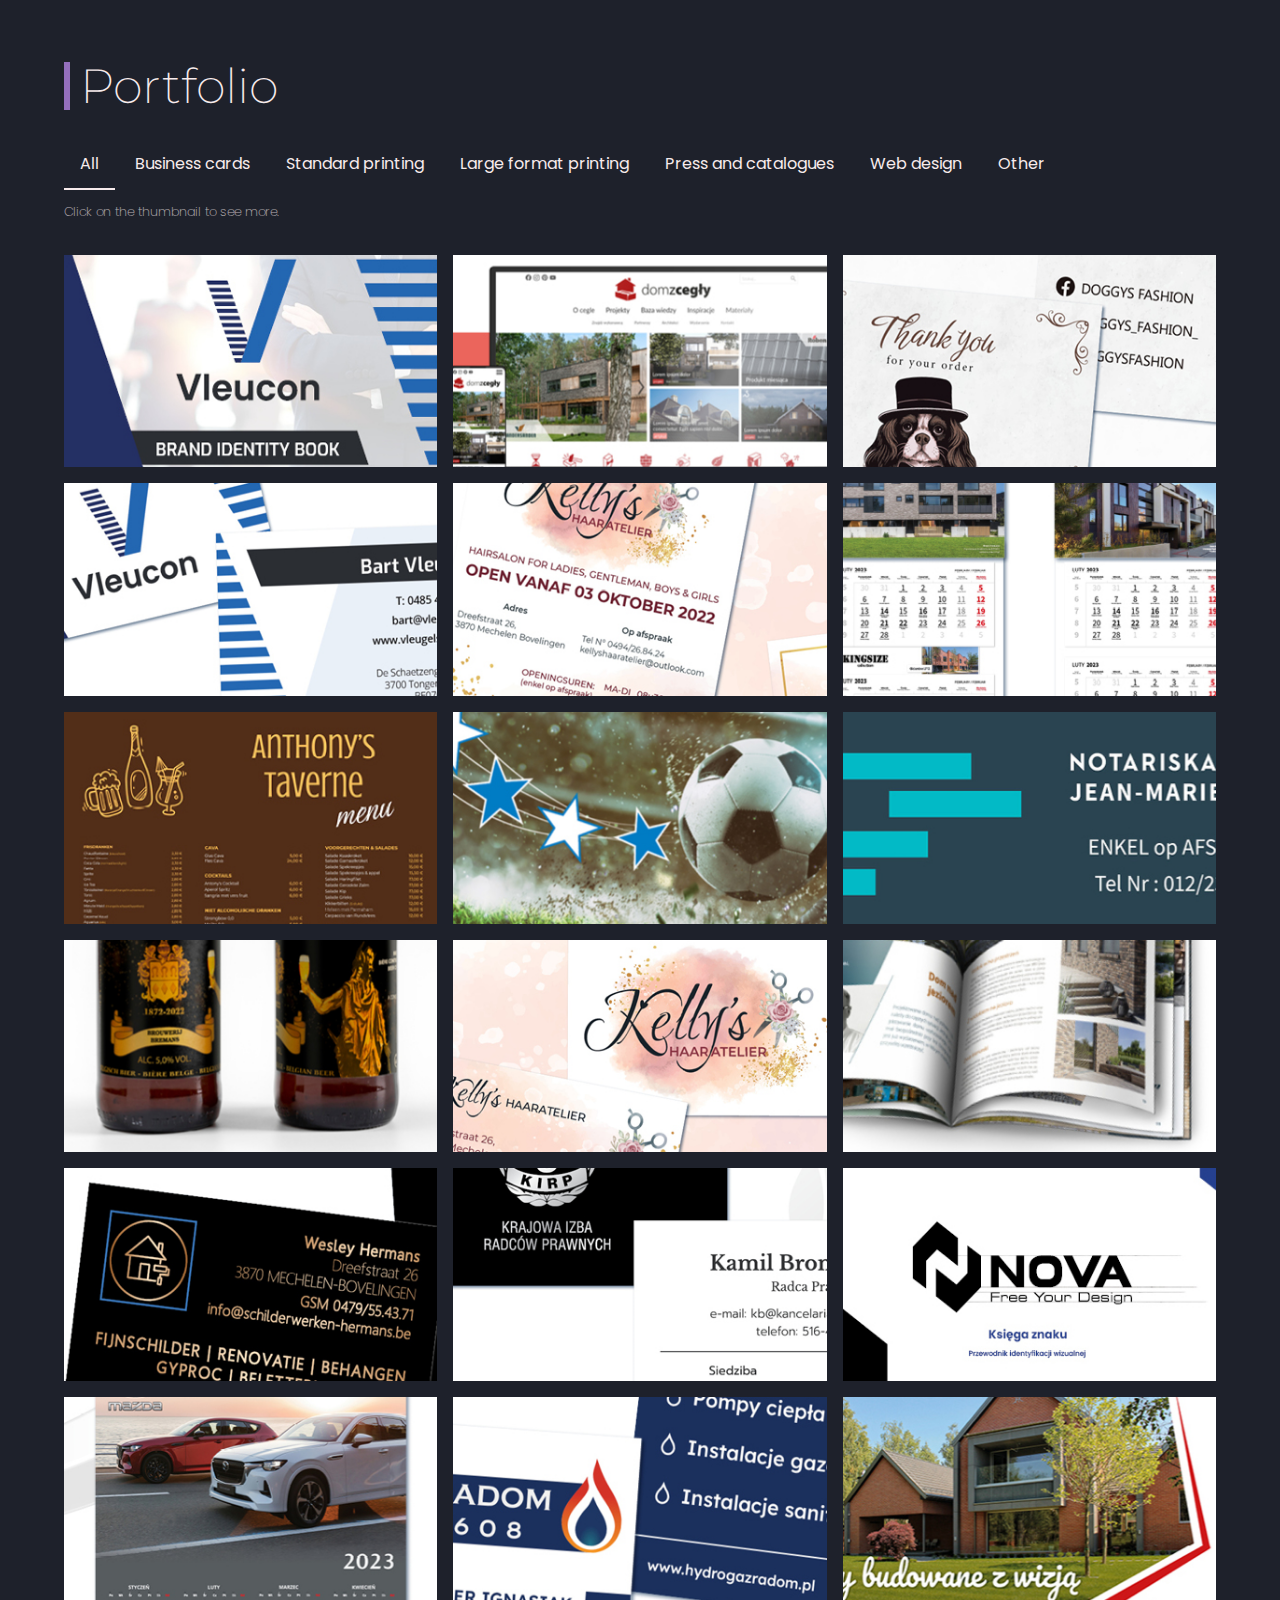
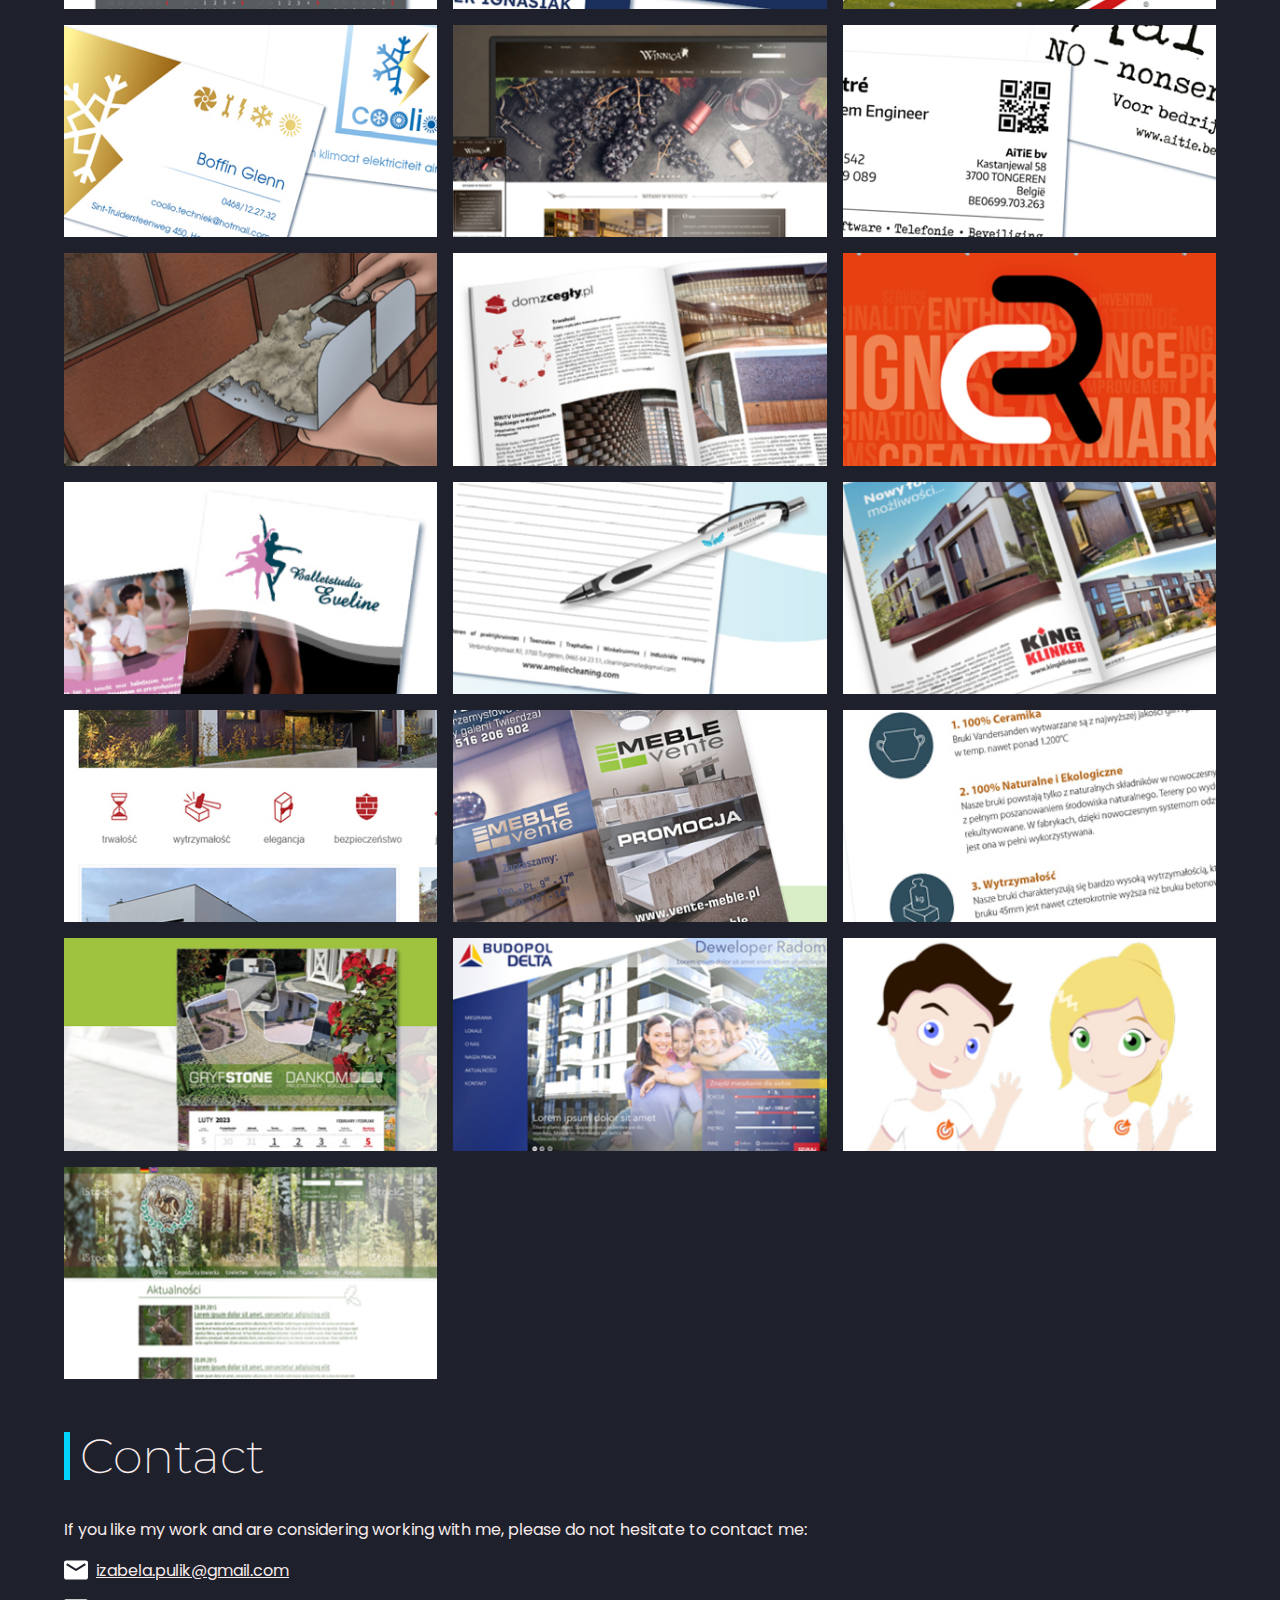
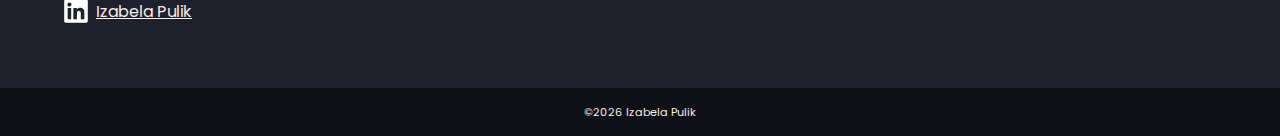
==== commit 52addddd: "Update en.html" ====
--- a/en.html
+++ b/en.html
@@ -24,7 +24,7 @@
         <li><a href="#omnie">About me</a></li>
         <li><a href="#portfolio">Portfolio</a></li>
         <li><a href="#kontakt">Contact</a></li>
-        <li><a href="../"><img src="img/icon/pl.svg" alt="Wersja polska" title="Wersja polska"></a></li>
+        <li><a href="/"><img src="img/icon/pl.svg" alt="Wersja polska" title="Wersja polska"></a></li>
       </ul>
     </div>
     <div class="burger">
@@ -362,4 +362,4 @@
   <script src="lib/js/lightbox.js"></script>
 </body>
 
-</html>+</html>
--- a/style.css
+++ b/style.css
@@ -90,7 +90,7 @@
     top: 0;
     height: 3rem;
     z-index: 1;
-    overflow-x: hidden;
+    overflow: hidden;
 }
 
 .nav {
@@ -106,14 +106,14 @@
     background-color: #101116;
 }
 
-.nav li {
+.nav li:not(:last-child) {
     height: 3rem;
     line-height: 3rem;
     border-bottom: solid 2px transparent;
 }
 
 
-.nav li:hover {
+.nav li:not(:last-child):hover {
     background-color: #445;
     border-bottom: solid 2px var(--textColor);
     text-shadow: 0 0 10px #000;
@@ -124,7 +124,16 @@
     border-bottom: solid 2px var(--textColor);
 }
 
-.nav a {
+.nav li:last-child img{
+height: 1rem;
+margin: 1rem;
+}
+
+.nav li{
+    text-align:center;
+}
+
+.nav li:not(:last-child) a {
     padding: 1rem 2rem;
     font-weight: bold;
     font-family: Montserrat, Arial, sans-serif;
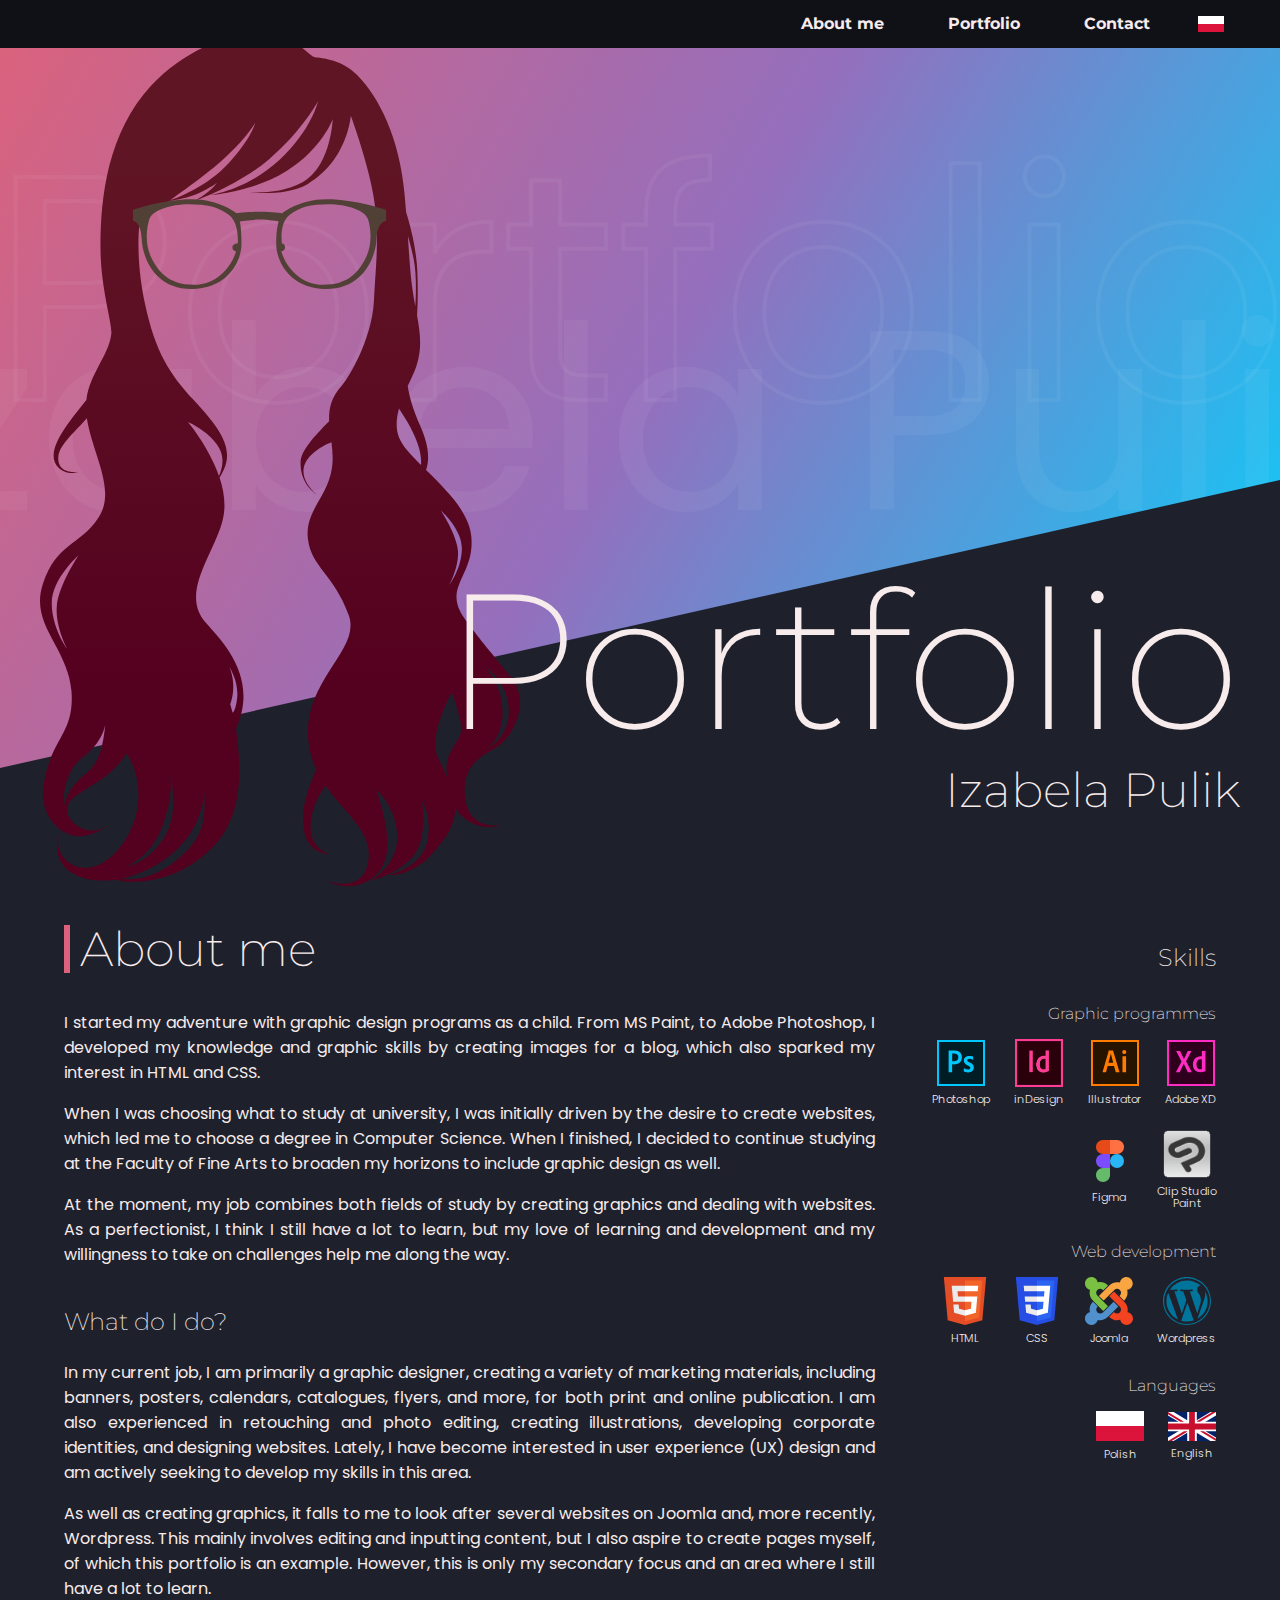
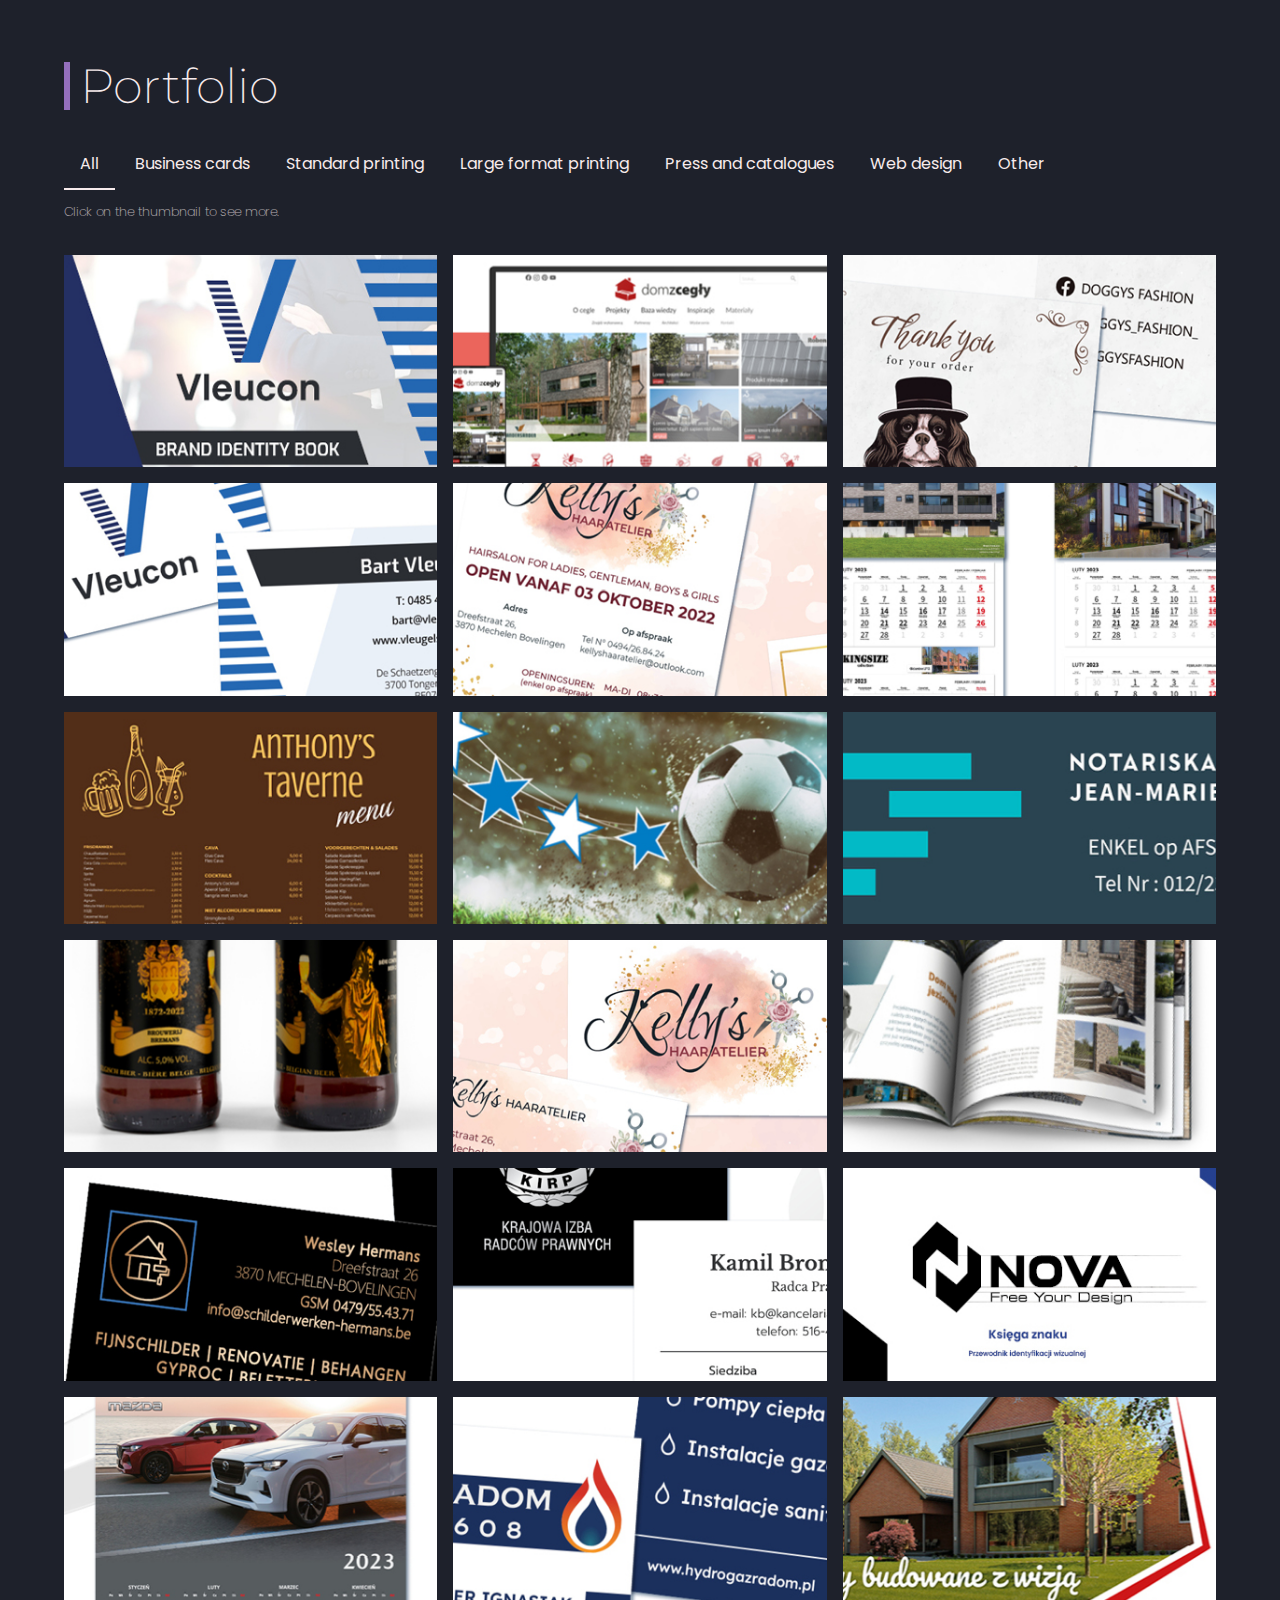
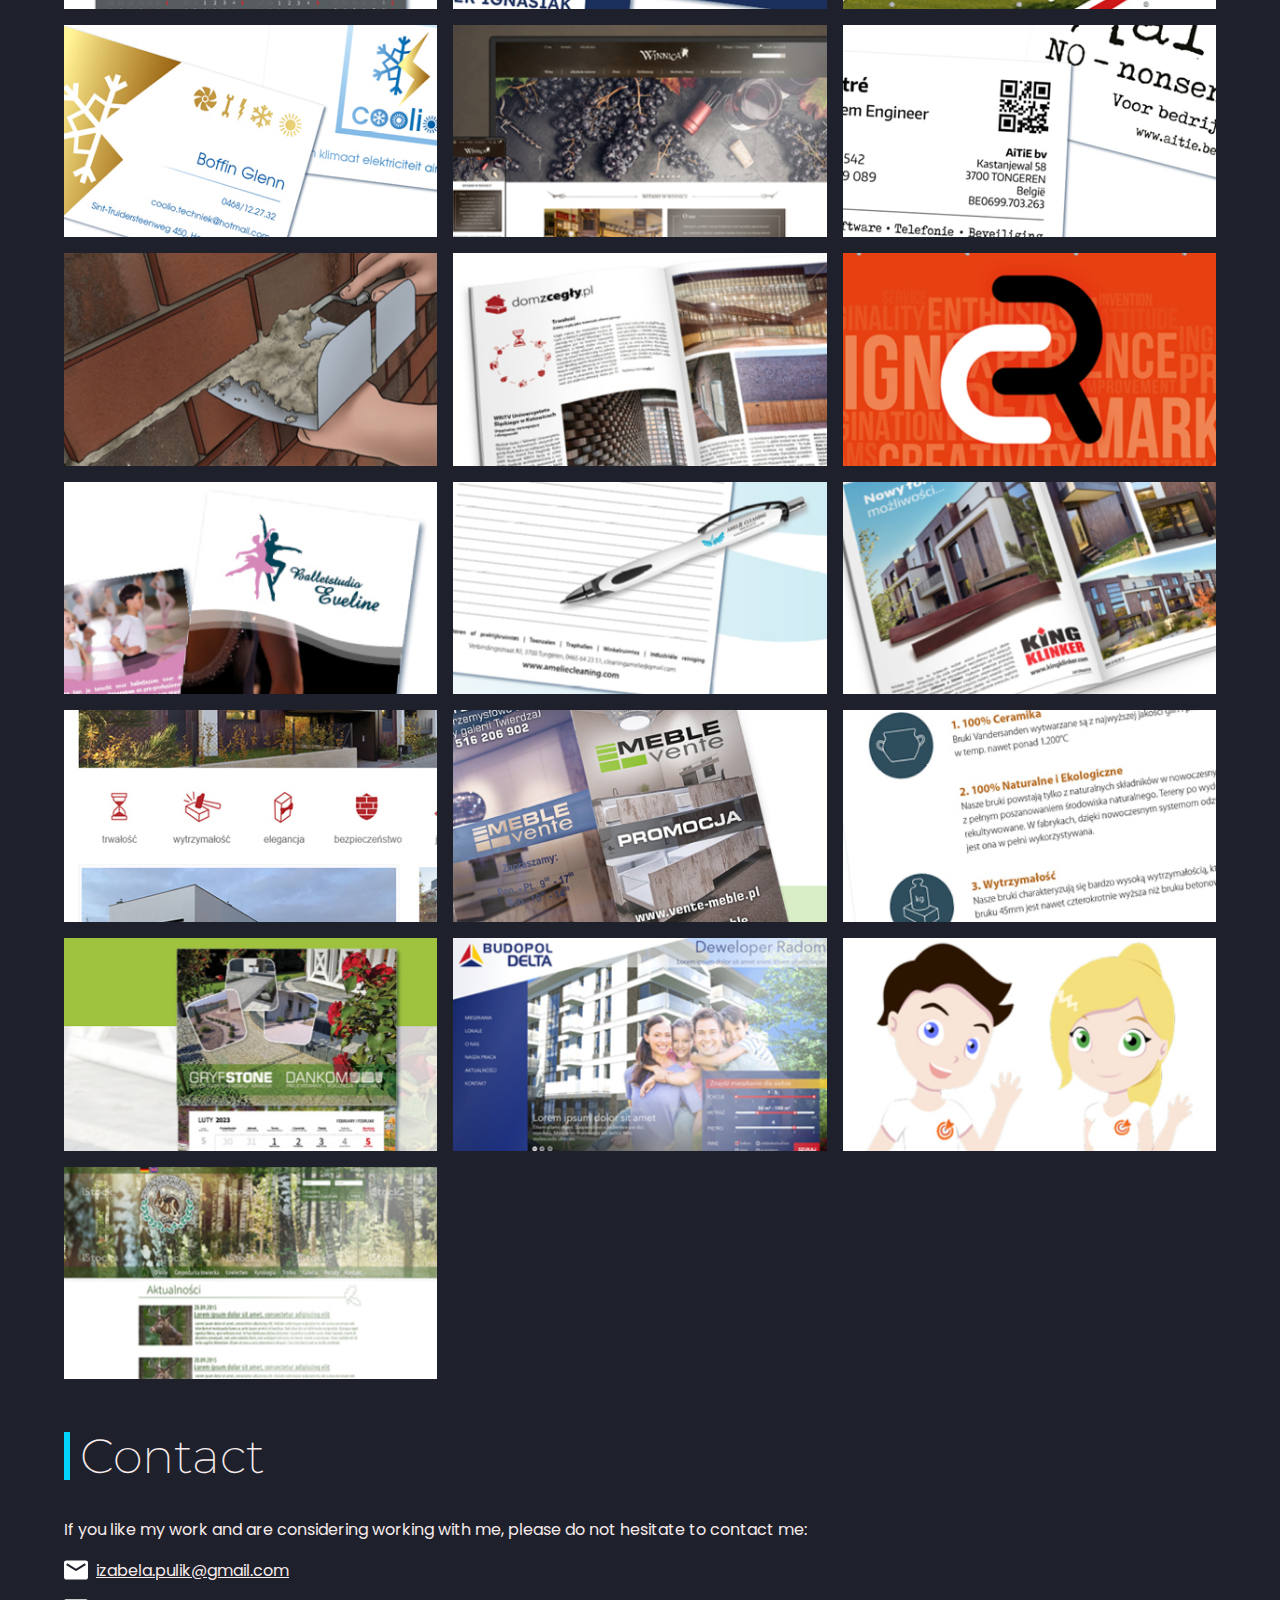
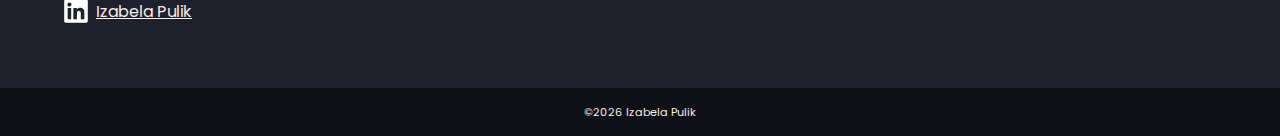
==== commit 94725716: "Update en.html" ====
--- a/en.html
+++ b/en.html
@@ -24,7 +24,7 @@
         <li><a href="#omnie">About me</a></li>
         <li><a href="#portfolio">Portfolio</a></li>
         <li><a href="#kontakt">Contact</a></li>
-        <li><a href="/"><img src="img/icon/pl.svg" alt="Wersja polska" title="Wersja polska"></a></li>
+        <li><a href="/izabela-pulik/"><img src="img/icon/pl.svg" alt="Wersja polska" title="Wersja polska"></a></li>
       </ul>
     </div>
     <div class="burger">
@@ -51,8 +51,8 @@
     <div class="omnie-flex" id="omnie">
       <section>
         <h2>About me</h2>
-        <p>I started my adventure with graphic programs already in my childhood. From MS Paint, to Photoshop, I
-          developed my graphic knowledge and skills by creating images for a blog, which also sparked my interest in
+        <p>I started my adventure with graphic design programs as a child. From MS Paint, to Adobe Photoshop, I
+          developed my knowledge and graphic skills by creating images for a blog, which also sparked my interest in
           HTML and CSS.</p>
         <p>When I was choosing what to study at university, I was initially driven by the desire to create websites,
           which led me to choose a degree in Computer Science. When I finished, I decided to continue studying at the
@@ -61,16 +61,16 @@
           perfectionist, I think I still have a lot to learn, but my love of learning and development and my willingness
           to take on challenges help me along the way.</p>
         <h3>What do I do?</h3>
-        <p>In my current job I am mainly a graphic designer. I design and prepare all kinds of promotional materials for
-          print and the web. This includes banners, posters, window and car wraps, calendars, catalogues, brochures,
-          flyers, business cards, stickers, corporate gadgets, mailings, social media graphics, web banners and much
-          more. I am also not intimidated by corporate identity design, websites (following UI and UX principles), photo
-          editing and retouching, or creating illustrations.
+        <p>In my current job, I am primarily a graphic designer, creating a variety of marketing materials, including
+          banners, posters, calendars, catalogues, flyers, and more, for both print and online publication. I am also
+          experienced in retouching and photo editing, creating illustrations, developing corporate identities, and
+          designing websites. Lately, I have become interested in user experience (UX) design and am actively seeking to
+          develop my skills in this area.
         </p>
         <p>
-          As well as creating graphics, I also maintain several websites on Joomla and, more recently, Wordpress. This
-          mainly involves editing and entering content, but I am also actively aiming to create pages
-          myself, as exemplified by this portfolio. However, this is only my side job and an area where I still have a
+          As well as creating graphics, it falls to me to look after several websites on Joomla and, more recently,
+          Wordpress. This mainly involves editing and inputting content, but I also aspire to create pages myself, of
+          which this portfolio is an example. However, this is only my secondary focus and an area where I still have a
           lot to learn.
         </p>
       </section>
